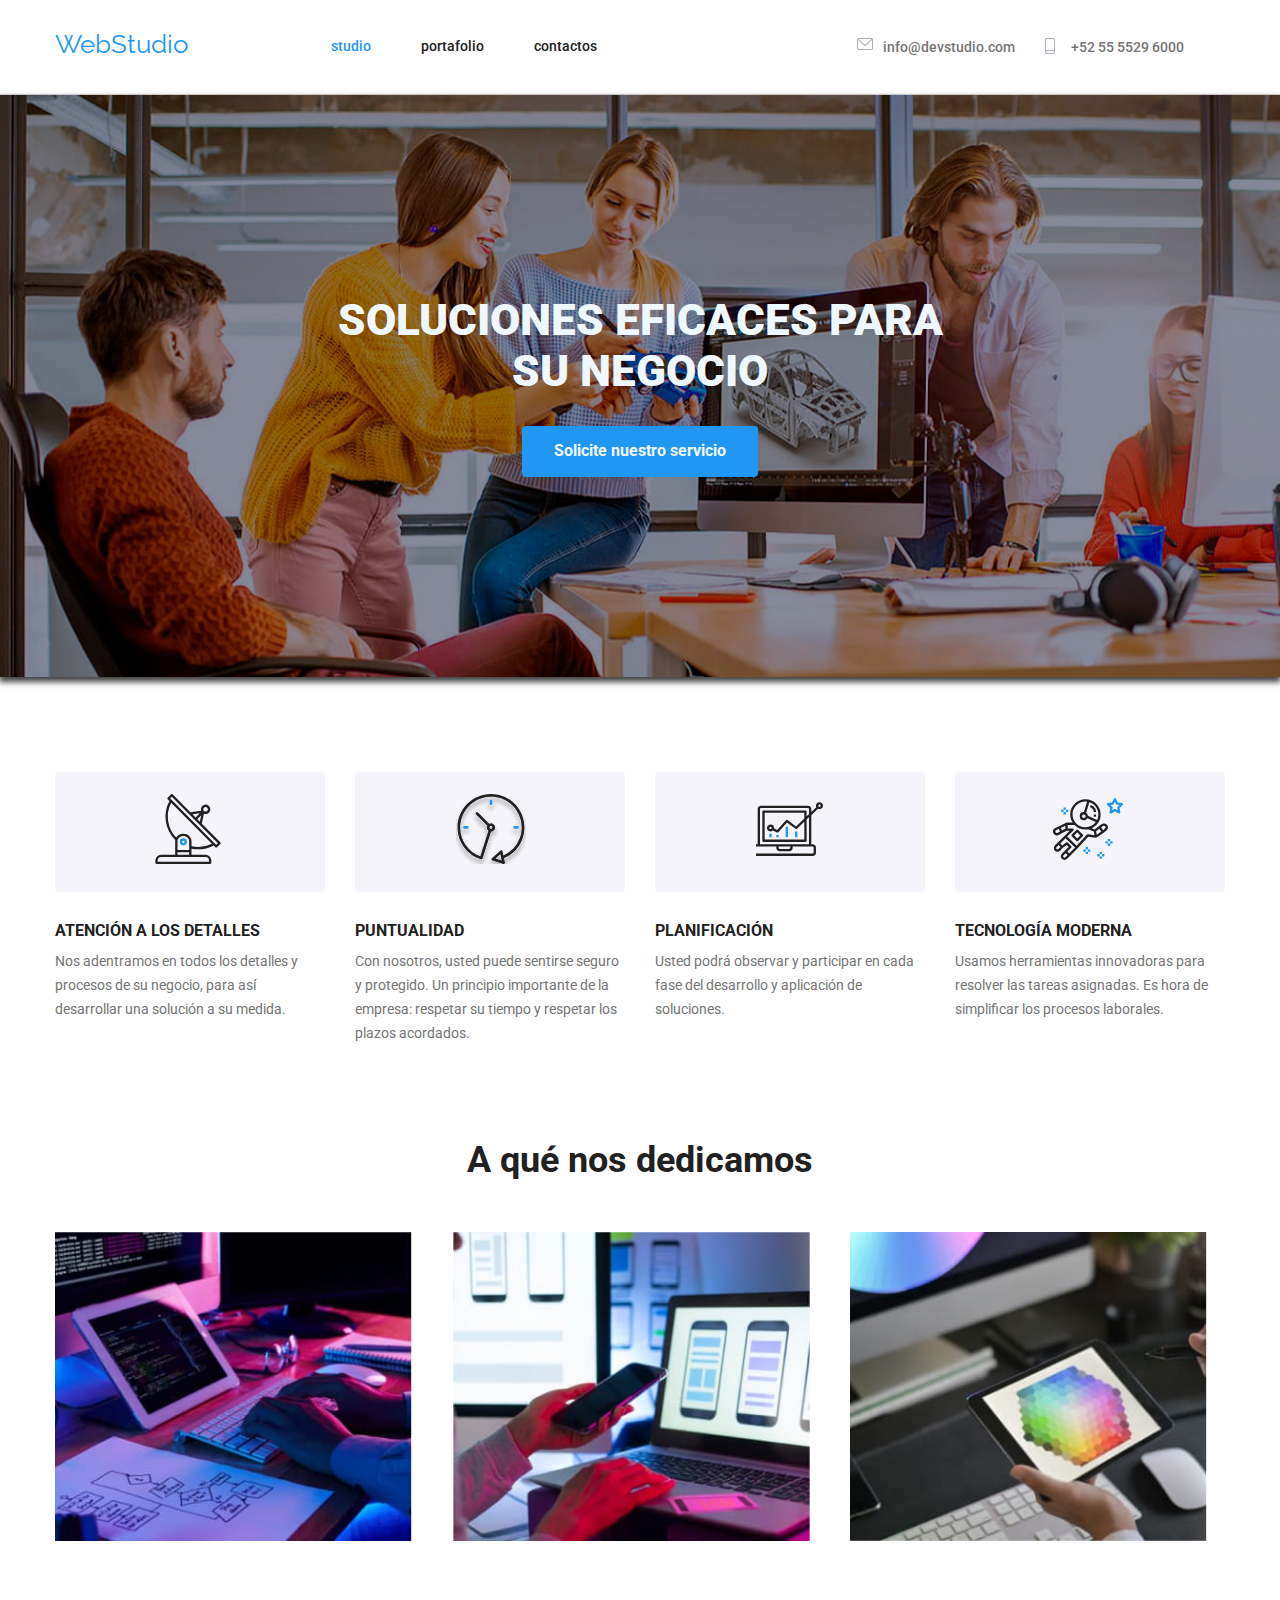
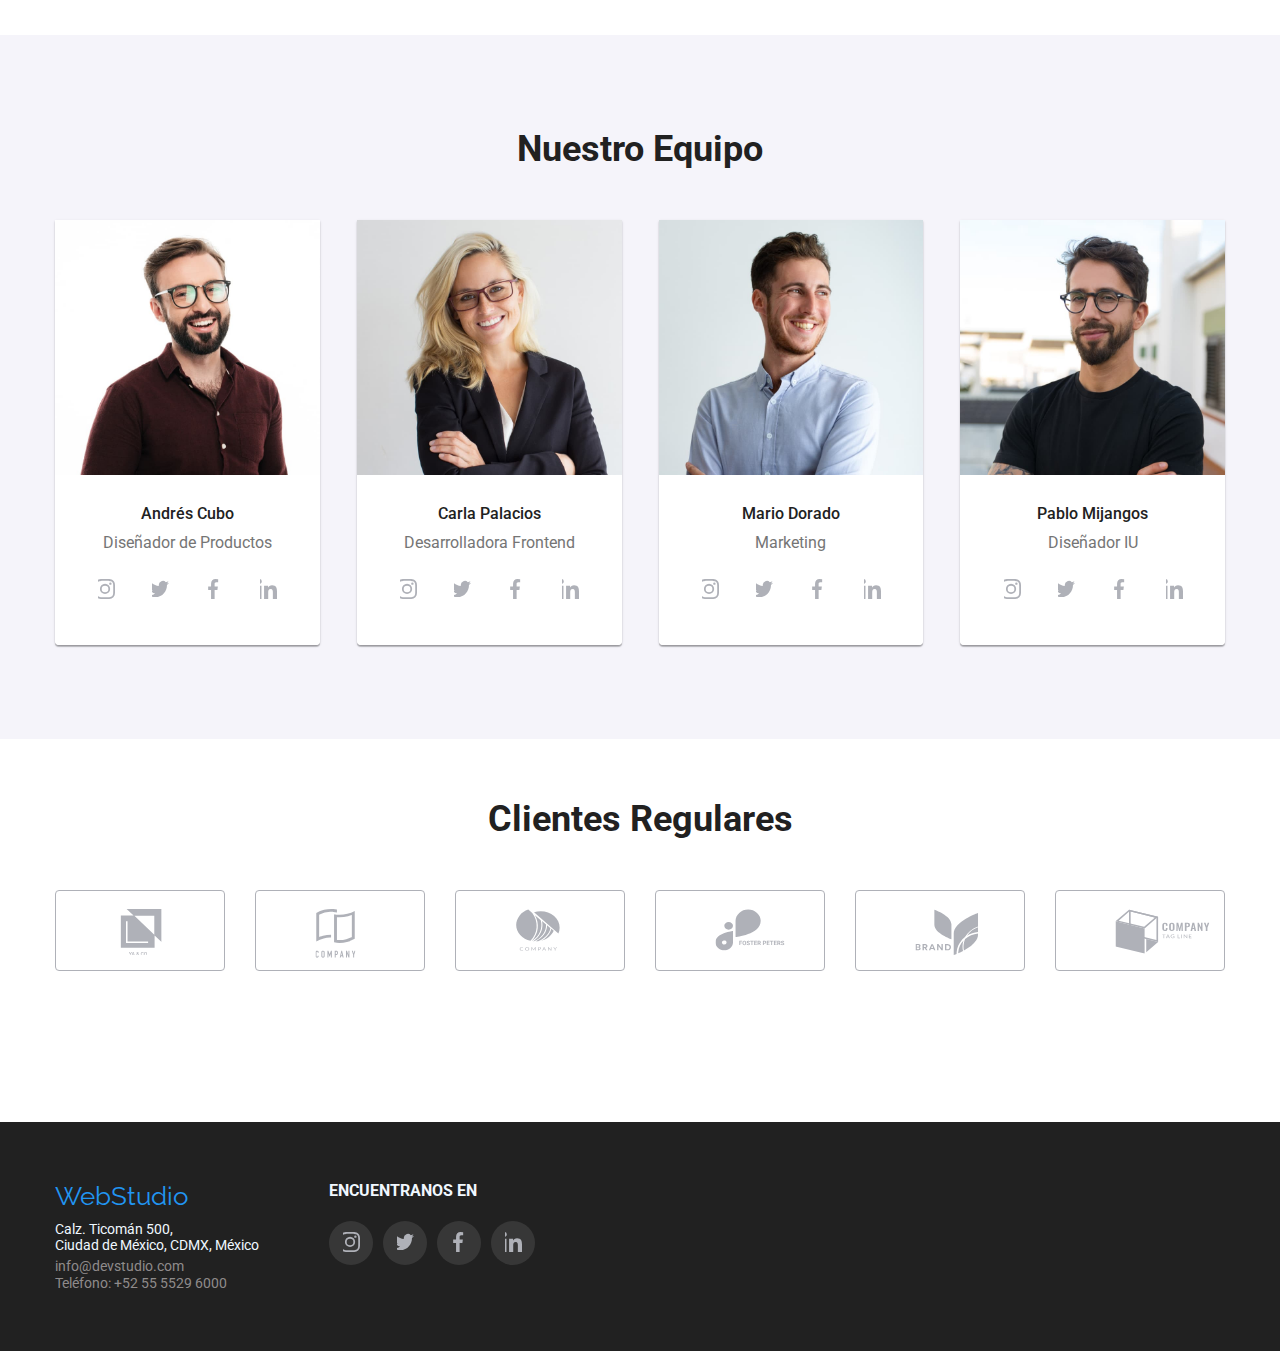
==== index.html @ 1bf9505f "Versión 1.0: Inicio del repositorio con copia del anmterior" ====
<!DOCTYPE html>
<html lang="en">
  <head>
    <meta charset="UTF-8" />
    <meta http-equiv="X-UA-Compatible" content="IE=edge" />
    <meta name="viewport" content="width=device-width, initial-scale=1.0" />

    <!-- Modern normalizer -->
    <link
      rel="stylesheet"
      href="https://cdnjs.cloudflare.com/ajax/libs/modern-normalize/1.0.0/modern-normalize.min.css"
    />

    <!-- Mis estilos -->
    <link rel="preconnect" href="https://fonts.googleapis.com" />
    <link rel="preconnect" href="https://fonts.gstatic.com" crossorigin />
    <link
      href="https://fonts.googleapis.com/css2?family=Raleway:wght@700&family=Roboto:wght@400;500;700;900&display=swap"
      rel="stylesheet"
    />
    <link rel="stylesheet" href="./css/styles.css" />
    <title>Studio</title>
  </head>
  <body>
    <header>
      <section class="section-1-header">
        <div class="linea container">
          <nav>
            <!-- "noreferer" y "noopener" sirven para evitar la filtración de información de usuario -->
            <a href="#" rel="noreferer noopener" class="link web-studio"
              >WebStudio</a
            >
            <ul class="list navegation-list">
              <li>
                <a
                  href="./index.html"
                  rel="noreferer noopener"
                  class="link navegation-links pag-active"
                  >studio</a
                >
              </li>
              <li>
                <a
                  href="./portafolio.html"
                  rel="noreferer noopener"
                  class="link navegation-links"
                  >portafolio</a
                >
              </li>
              <li>
                <a
                  href="#"
                  target="_blank"
                  rel="noreferer noopener"
                  class="link navegation-links"
                  >contactos</a
                >
              </li>
            </ul>
          </nav>
          <ul class="list navegation-info">
            <li>
              <a
                href="mailto:info@devstudio.com"
                target="_blank"
                class="link"
                rel="noreferer noopener"
              >
                <svg class="nav-icon">
                  <use href="./images/icons.svg#email"></use>
                </svg>
                info@devstudio.com</a
              >
            </li>
            <li>
              <a
                href="tel:525555296000"
                target="_blank"
                class="link"
                rel="noreferer noopener"
              >
                <svg class="nav-icon">
                  <use href="./images/icons.svg#tel"></use>
                </svg>
                +52 55 5529 6000</a
              >
            </li>
          </ul>
        </div>
      </section>
    </header>

    <!-- MAIN -->
    <main>
      <!-- SECCIÓN 1 -->
      <section class="sec-1">
        <div class="container">
          <h1 class="title-h1">
            SOLUCIONES EFICACES PARA <br />
            SU NEGOCIO
          </h1>
          <button type="button" class="boton1">
            Solicite nuestro servicio
          </button>
        </div>
      </section>

      <!-- SECCIÓN 2 -->
      <section class="sec-2">
        <div class="container">
          <ul class="list list-about-us">
            <li class="about-us-li">
              <div class="about-us-cont-icon">
                <svg class="about-us-icon">
                  <use href="./images/icons.svg#antena"></use>
                </svg>
              </div>
              <h3>Atención a los detalles</h3>
              <p class="parrafos">
                Nos adentramos en todos los detalles y procesos de su negocio,
                para así desarrollar una solución a su medida.
              </p>
            </li>
            <li class="about-us-li">
              <div class="about-us-cont-icon">
                <svg class="about-us-icon">
                  <use href="./images/icons.svg#reloj"></use>
                </svg>
              </div>
              <h3>Puntualidad</h3>
              <p class="parrafos">
                Con nosotros, usted puede sentirse seguro y protegido. Un
                principio importante de la empresa: respetar su tiempo y
                respetar los plazos acordados.
              </p>
            </li>
            <li class="about-us-li">
              <div class="about-us-cont-icon">
                <svg class="about-us-icon">
                  <use href="./images/icons.svg#diagrama"></use>
                </svg>
              </div>
              <h3>Planificación</h3>
              <p class="parrafos">
                Usted podrá observar y participar en cada fase del desarrollo y
                aplicación de soluciones.
              </p>
            </li>
            <li class="about-us-li">
              <div class="about-us-cont-icon">
                <svg class="about-us-icon">
                  <use href="./images/icons.svg#astronauta"></use>
                </svg>
              </div>
              <h3>Tecnología moderna</h3>
              <p class="parrafos">
                Usamos herramientas innovadoras para resolver las tareas
                asignadas. Es hora de simplificar los procesos laborales.
              </p>
            </li>
          </ul>
        </div>
      </section>

      <!-- SECCIÓN 3 -->
      <section class="sec-3">
        <div class="container">
          <h2 class="titles-h2">A qué nos dedicamos</h2>
          <ul class="list img-list">
            <li>
              <img
                src="./images/imagen1.jpg"
                width="357"
                alt="flujo de código"
              />
            </li>
            <li>
              <img src="./images/imagen2.jpg" width="357" alt="calulares" />
            </li>
            <li>
              <img src="./images/imagen3.jpg" width="357" alt="tableta" />
            </li>
          </ul>
        </div>
      </section>

      <!-- SECCIÓN 4 -->
      <section class="sec-4">
        <div class="container">
          <h2 class="sec-4-h2">Nuestro Equipo</h2>
          <ul class="list our-team-list">
            <li>
              <img src="./images/imagen4.jpg" width="270" alt="Foto Andrés" />
              <div class="cont-our-team">
                <h3 class="our-team-h3">Andrés Cubo</h3>
                <p class="our-team-p">Diseñador de Productos</p>
                <ul class="list cont-network-icons">
                  <li class="list">
                    <a class="list our-team-cont-icon" href="#">
                      <svg class="our-team-icon">
                        <use
                          x="25%"
                          y="25%"
                          href="./images/icons.svg#instagram"
                        ></use>
                      </svg>
                    </a>
                  </li>
                  <li class="list">
                    <a class="list our-team-cont-icon" href="#">
                      <svg class="our-team-icon">
                        <use
                          x="25%"
                          y="25%"
                          href="./images/icons.svg#twitter"
                        ></use>
                      </svg>
                    </a>
                  </li>
                  <li class="list">
                    <a class="list our-team-cont-icon" href="#">
                      <svg class="our-team-icon">
                        <use
                          x="25%"
                          y="25%"
                          href="./images/icons.svg#facebook"
                        ></use>
                      </svg>
                    </a>
                  </li>
                  <li class="list">
                    <a class="list our-team-cont-icon" href="#">
                      <svg class="our-team-icon">
                        <use
                          x="25%"
                          y="25%"
                          href="./images/icons.svg#linkedin"
                        ></use>
                      </svg>
                    </a>
                  </li>
                </ul>
              </div>
            </li>
            <li>
              <img src="./images/imagen5.jpg" width="270" alt="Foto Carla" />
              <div class="cont-our-team">
                <h3 class="our-team-h3">Carla Palacios</h3>
                <p class="our-team-p">Desarrolladora Frontend</p>
                <ul class="list cont-network-icons">
                  <li>
                    <a class="link our-team-cont-icon" href="#">
                      <svg class="our-team-icon">
                        <use
                          x="25%"
                          y="25%"
                          href="./images/icons.svg#instagram"
                        ></use>
                      </svg>
                    </a>
                  </li>
                  <li>
                    <a class="link our-team-cont-icon" href="#">
                      <svg class="our-team-icon">
                        <use
                          x="25%"
                          y="25%"
                          href="./images/icons.svg#twitter"
                        ></use>
                      </svg>
                    </a>
                  </li>
                  <li>
                    <a class="link our-team-cont-icon" href="#">
                      <svg class="our-team-icon">
                        <use
                          x="25%"
                          y="25%"
                          href="./images/icons.svg#facebook"
                        ></use>
                      </svg>
                    </a>
                  </li>
                  <li>
                    <a class="link our-team-cont-icon" href="#">
                      <svg class="our-team-icon">
                        <use
                          x="25%"
                          y="25%"
                          href="./images/icons.svg#linkedin"
                        ></use>
                      </svg>
                    </a>
                  </li>
                </ul>
              </div>
            </li>
            <li>
              <img src="./images/imagen6.jpg" width="270" alt="Foto Mario" />
              <div class="cont-our-team">
                <h3 class="our-team-h3">Mario Dorado</h3>
                <p class="our-team-p">Marketing</p>
                <ul class="list cont-network-icons">
                  <li>
                    <a class="link our-team-cont-icon" href="#">
                      <svg class="our-team-icon">
                        <use
                          x="25%"
                          y="25%"
                          href="./images/icons.svg#instagram"
                        ></use>
                      </svg>
                    </a>
                  </li>
                  <li>
                    <a class="link our-team-cont-icon" href="#">
                      <svg class="our-team-icon">
                        <use
                          x="25%"
                          y="25%"
                          href="./images/icons.svg#twitter"
                        ></use>
                      </svg>
                    </a>
                  </li>
                  <li>
                    <a class="link our-team-cont-icon" href="#">
                      <svg class="our-team-icon">
                        <use
                          x="25%"
                          y="25%"
                          href="./images/icons.svg#facebook"
                        ></use>
                      </svg>
                    </a>
                  </li>
                  <li>
                    <a class="link our-team-cont-icon" href="#">
                      <svg class="our-team-icon">
                        <use
                          x="25%"
                          y="25%"
                          href="./images/icons.svg#linkedin"
                        ></use>
                      </svg>
                    </a>
                  </li>
                </ul>
              </div>
            </li>
            <li>
              <img src="./images/imagen7.jpg" width="270" alt="Foto Pablo" />
              <div class="cont-our-team">
                <h3 class="our-team-h3">Pablo Mijangos</h3>
                <p class="our-team-p">Diseñador IU</p>
                <ul class="list cont-network-icons">
                  <li>
                    <a class="link our-team-cont-icon" href="#">
                      <svg class="our-team-icon">
                        <use
                          x="25%"
                          y="25%"
                          href="./images/icons.svg#instagram"
                        ></use>
                      </svg>
                    </a>
                  </li>
                  <li>
                    <a class="link our-team-cont-icon" href="#">
                      <svg class="our-team-icon">
                        <use
                          x="25%"
                          y="25%"
                          href="./images/icons.svg#twitter"
                        ></use>
                      </svg>
                    </a>
                  </li>
                  <li>
                    <a class="link our-team-cont-icon" href="#">
                      <svg class="our-team-icon">
                        <use
                          x="25%"
                          y="25%"
                          href="./images/icons.svg#facebook"
                        ></use>
                      </svg>
                    </a>
                  </li>
                  <li>
                    <a class="link our-team-cont-icon" href="#">
                      <svg class="our-team-icon">
                        <use
                          x="25%"
                          y="25%"
                          href="./images/icons.svg#linkedin"
                        ></use>
                      </svg>
                    </a>
                  </li>
                </ul>
              </div>
            </li>
          </ul>
        </div>
      </section>

      <!-- SECCIÓN 5 -->
      <section class="sec-5">
        <div class="container">
          <h2 class="titles-h2">Clientes Regulares</h2>
          <ul class="list clientes">
            <li>
              <div class="clientes-box">
                <svg class="clientes-icon">
                  <use x="38%" y="22%" href="images/icons.svg#cliente1"></use>
                </svg>
              </div>
            </li>
            <li>
              <div class="clientes-box">
                <svg class="clientes-icon">
                  <use x="35%" y="22%" href="images/icons.svg#cliente2"></use>
                </svg>
              </div>
            </li>
            <li>
              <div class="clientes-box">
                <svg class="clientes-icon">
                  <use x="35%" y="22%" href="images/icons.svg#cliente3"></use>
                </svg>
              </div>
            </li>
            <li>
              <div class="clientes-box">
                <svg class="clientes-icon">
                  <use x="35%" y="22%" href="images/icons.svg#cliente4"></use>
                </svg>
              </div>
            </li>
            <li>
              <div class="clientes-box">
                <svg class="clientes-icon">
                  <use x="35%" y="22%" href="images/icons.svg#cliente5"></use>
                </svg>
              </div>
            </li>
            <li>
              <div class="clientes-box">
                <svg class="clientes-icon">
                  <use x="35%" y="22%" href="images/icons.svg#cliente6"></use>
                </svg>
              </div>
            </li>
          </ul>
        </div>
      </section>
    </main>
    <!-- FIN DEL MAIN -->

    <!-- FOOTER -->
    <footer>
      <section class="sec-footer">
        <div class="container">
          <div class="footer-blocks">
            <div class="footer-block-1">
              <a
                href="#"
                target="_blank"
                rel="noreferer noopener"
                class="link web-studio-footer"
                >WebStudio</a
              >
              <address>
                Calz. Ticomán 500,<br />
                Ciudad de México, CDMX, México
              </address>
              <ul class="list info-footer">
                <li>
                  <a
                    href="mailto:info@devstudio.com"
                    target="_blank"
                    class="link"
                    rel="noreferer noopener"
                    >info@devstudio.com</a
                  >
                </li>
                <li>
                  <a
                    href="tel:525555296000"
                    target="_blank"
                    class="link"
                    rel="noreferer noopener"
                    >Teléfono: +52 55 5529 6000</a
                  >
                </li>
              </ul>
            </div>
            <div class="footer-block-2">
              <h3>Encuentranos en</h3>
              <ul class="list footer-network-box">
                <li>
                  <a class="link footer-box-icon" href="#">
                    <svg class="footer-icon">
                      <use
                        href="./images/icons.svg#instagram"
                        x="25%"
                        y="25%"
                      ></use>
                    </svg>
                  </a>
                </li>
                <li>
                  <a class="link footer-box-icon" href="#">
                    <svg class="footer-icon">
                      <use
                        x="25%"
                        y="25%"
                        href="./images/icons.svg#twitter"
                      ></use>
                    </svg>
                  </a>
                </li>
                <li>
                  <a class="link footer-box-icon" href="#">
                    <svg class="footer-icon">
                      <use
                        x="25%"
                        y="25%"
                        href="./images/icons.svg#facebook"
                      ></use>
                    </svg>
                  </a>
                </li>
                <li>
                  <a class="link footer-box-icon" href="#">
                    <svg class="footer-icon">
                      <use
                        x="25%"
                        y="25%"
                        href="./images/icons.svg#linkedin"
                      ></use>
                    </svg>
                  </a>
                </li>
              </ul>
            </div>
          </div>
        </div>
      </section>
    </footer>
  </body>
</html>
---- css/styles.css ----
/* COMMON CODE FOR PAGES */

:root{
    --text-gray: #757575;
    --blue-color: #2196F3;
    --black-color: #212121;
}

html {
    box-sizing: border-box;
}

*,
*::after,
*::before {
    box-sizing: inherit;
}

/* Estilos para poner a cero la sangría superior de los elementos */
h1,
h2,
h3,
h4,
h5,
h6,
p {
    margin-top: 0;
    margin-bottom: 0;
}

/* Propiedades para la correcta visualización de las imágenes */
img {
    display: block;
    max-width: 100%;
    height: auto;
}

/* Propiedad para anular la cursiva en address */
address {
    font-style: inherit;
    margin-top: 9px;
    /*
        También se puede poner así:
        font-style: normal;
    */ 
}

body{
    color: var(--black-color);
    font-family: 'Roboto', sans-serif;
    font-size: 14px;
    font-weight: 400;
    margin: 0;
    padding: 0;
}




/* BLOQUE CONTENEDOR */
.container{
    width: 1200px;
    padding-left: 15px;
    padding-right: 15px;
    margin-left: auto;
    margin-right: auto;
    /*border: 1.5px dotted rgb(248, 39, 39);*/
}



/* Clase para restablecer las propiedades básicas de las listas (ul) */
.list {
    list-style: none;
    text-decoration: none;
    list-style-type: none;
    padding-left: 0;
    margin: 0;
}

/* Clase para restablecer las propiedades básicas de los enlaces */
.link {
    text-decoration: none;
    color: inherit;
}



/* HEADER */

.section-1-header{
    display:flex;
    border-bottom: 1px solid #a5a1a15b;
}




/* NAVEGATION BAR */

nav{
    display: flex;
}

.linea{
    display: flex;
}

/* Webstudio */
.web-studio{
    display: block;
    padding: 30px 0px;
    color: var(--blue-color);
    font-family: 'Raleway', sans-serif;
    font-size: 26px;
}

.navegation-list{
    display: flex;
    margin-left: 93px;
}

.navegation-links {
    display: block;
    font-size: 14px;
    font-weight: 500;
    color: var(--black-color);
    padding: 38px 0px;
    margin-left: 50px;
}

.navegation-links:hover,
.navegation-links:focus {
    color: var(--blue-color);
}

.pag-active {
    font-size: 14px;
    font-weight: 500;
    color: var(--blue-color);
}

.navegation-info{
    display: flex;
    margin-left: 260px;
}

.nav-icon {
    width: 16px;
    height: 18px;
    margin-right: 10px;
}

.navegation-info>li {
    display: block;
    font-size: 14px;
    font-weight: 500;
    color: var(--text-gray);
    padding: 38px 0px;
}

.navegation-info>li:not(:first-child){
    margin-left: 30px;
}

.navegation-info>li>a{
    display: flex;
    align-items: center;
    fill: #AFB1B8;
}

.navegation-info>li>a:hover,
.navegation-info>li>a:focus {
    color: var(--blue-color);
    fill: var(--blue-color);
}





/* FOOTER */

.sec-footer {
    padding-top: 60px;
    padding-bottom: 60px;
    background-color: var(--black-color);
    color: aliceblue;
}

.footer-blocks{
    display: flex;
}

.footer-block-2{
    margin-left: 70px;
}

.footer-block-2>h3{
    font-weight: 700;
    line-height: 1.14;
    /* line-heigth (de figma): 16px / font-size: 14px = line-height: 1.14 */
    text-transform: uppercase;
}

.web-studio-footer {
    display: inline-block;
    color: var(--blue-color);
    font-family: 'Raleway', sans-serif;
    font-size: 26px;
}

.info-footer{
    margin-top: 5px;
}

.info-footer>li>a {
    font-size: 14px;
    font-weight: 400;
    color: #8f8b8b;
}

.info-footer>li>a:first-child{
    margin-bottom: 5px;
}

.info-footer>li>a:hover,
.info-footer>li>a:focus {
    color: var(--blue-color);
}

.footer-network-box{
    display: flex;
    flex-wrap: wrap;
    justify-content: center;
    gap: 10px;
    margin-top: 20px;
}

/* .footer-box-icon{
    border-radius: 50%;
    background: rgba(255, 255, 255, 0.1);
    display: flex;
    justify-content: center;
    align-items: center;
} */

.footer-icon{
    width: 44px;
    height: 44px;
    fill: #AFB1B8;
    background: rgba(255, 255, 255, 0.1);
    border-radius: 50%;
}

.footer-icon:hover{
    background-color: var(--blue-color);
    fill: #F5F4FA;
}








/* PAGE 1: index.html */

.sec-1{
    padding-top: 200px;
    padding-bottom: 200px;
    text-align: center;
    background-color: var(--black-color);
    color: aliceblue;
    box-shadow: 0px 4px 6px 1px rgba(0, 0, 0, 0.75);
    background-image: url(../images/FondoImg.png);
}

.title-h1 {
    font-size: 44px;
    font-weight: 900;
}

.boton1{
    font-family: inherit;
    font-size: 16px;
    font-weight: 700;
    line-height: 1.9; /* 30px / 16px = 1.9 */
    background-color:var(--blue-color);
    color: aliceblue;
    border: none;
    border-radius: 4px;
    padding: 10px 32px;
    margin-top: 30px;
    cursor: pointer;
}

.boton1:hover, .boton1:focus{
    background-color: #046dc4;
}

.sec-2{
    display: flex;
    padding-top: 95px;
}

.list-about-us{
    display: flex;
    flex-wrap: wrap;
    gap: 30px;
}

.about-us-li{
    /* calc((100% - numero_de_espacios * ancho de cada espacio)/numero_de_elementos) */
    /* flex-basis: calc((100% - (3*30px)) / 4); */
    /* flex-basis: calc((100% - 90) / 4); */
    flex-basis: calc((100% - (3*30px)) / 4);
}

.about-us-cont-icon{
    display: flex;
    align-items: center;
    justify-content: center;
    height: 120px;
    border-radius: 4px;
    background-color: #F5F4FA;
    fill: #2a2a2a;
    margin-bottom: 30px;
}

.about-us-icon {
    width: 75px;
    height: 75px;
}

.list-about-us>li>h3 {
    font-weight: 700;
    text-transform: uppercase;
}

.parrafos {
    line-height: 1.71;
    color: var(--text-gray);
    margin-top: 10px;
}

.sec-3{
    text-align: center;
    padding-top: 94px;
    padding-bottom: 94px;
}

.titles-h2 {
    font-size: 36px;
    font-weight: 700;
    margin-bottom: 50px;
}

.img-list{
    display:flex;
    flex-wrap: wrap;
    gap: 23px;
}

.img-list>li{
    flex-basis: calc((100% - 46px)/3);
}

.img-list>li:first-child{
    margin-left: 0px;
}

.sec-4{
    padding-top: 94px;
    padding-bottom: 94px;
    background: #F5F4FA;
}

.sec-4-h2{
    text-align: center;
    font-size: 36px;
    font-weight: 700;
    margin-bottom: 50px;
}

.our-team-list{
    display: flex;
    flex-wrap: wrap;
    gap: 37px;
}

.our-team-list>li{
    flex-basis: calc((100% - 111px) / 4);
    box-shadow: 0px 1px 3px rgba(0, 0, 0, 0.12), 0px 1px 1px rgba(0, 0, 0, 0.14), 0px 2px 1px rgba(0, 0, 0, 0.2);
    border-radius: 0px 0px 4px 4px;
}

.cont-our-team{
    text-align: center;
    padding: 30px 0px;
    background: #FFFFFF;
    border-radius: 0px 0px 4px 4px;
}

.our-team-h3{
    font-size: 16px;
    font-weight: 500;
    margin-bottom: 10px;
}

.our-team-p {
    font-size: 16px;
    font-weight: 400;
    color: var(--text-gray);
}

.cont-network-icons{
    display: flex;
    flex-wrap: wrap;
    justify-content: center;
    gap: 10px;
    margin-top: 16px;
}

.our-team-cont-icon{
    width: 44px;
    height: 44px;
    border-radius: 50%;
}

.our-team-icon {
    width: 44px;
    height: 44px;
    border-radius: 50%;
    fill: #AFB1B8;
}

.our-team-icon:hover{
    Fill: #F5F4FA;
    background-color: var(--blue-color);
}

.sec-5{
    text-align: center;
    padding-top: 60px;
    padding-bottom: 151px;
}

.clientes{
    display: flex;
    flex-wrap: wrap;
    justify-content: center;
    gap: 30px;
}

.clientes-box{
    width: 170px;
    height: 81px;
    border: 1px solid #AFB1B8;
    border-radius: 4px;
    cursor: pointer;
}

.clientes-box:hover:hover{
    border: 1px solid var(--blue-color);
}

.clientes-icon{
    width: 170px;
    height: 81px;
    fill: #AFB1B8;
}

.clientes-icon:hover{
    fill: var(--blue-color);
}







/* PAGE 2: portafolio.html */

.buttons-list{
    display: flex;
    justify-content: center;
    padding-top: 112px;
}

.buttons-list>li {
    margin-left: 8px;
}

.filter-buttons {
    padding: 6px 18px;
    font-size: 16px;
    font-weight: 500;
    line-height: 1.6; /* 26px / 16px = 1.9 */
    font-family: inherit;
    cursor: pointer;
    border-radius: 4px;
    border: none;
}

.filter-buttons:hover,
.filter-buttons:focus {
    color: aliceblue;
    background-color: var(--blue-color);
}

.services-list{
    display: flex;
    flex-wrap: wrap;
    justify-content: center;
    gap: 30px;
    margin-top: 50px;
    padding-bottom: 82px;
}

.img-services {
    max-width: 370px;
    box-sizing: border-box;
    flex-basis: calc((100% - 60px) / 3);
    border: 1px solid #EEEEEE;
}

.img-services:hover{
    box-shadow: 0px 1px 1px rgba(0, 0, 0, 0.12), 0px 4px 4px rgba(0, 0, 0, 0.06), 1px 4px 6px rgba(0, 0, 0, 0.16);
}

.cont-img-services{
    padding: 20px 24px;
}

.img-services-h3 {
    font-size: 18px;
    font-weight: 700;
    margin-bottom: 5px;
}

.img-services-p {
    font-size: 16px;
    color: var(--text-gray);
}
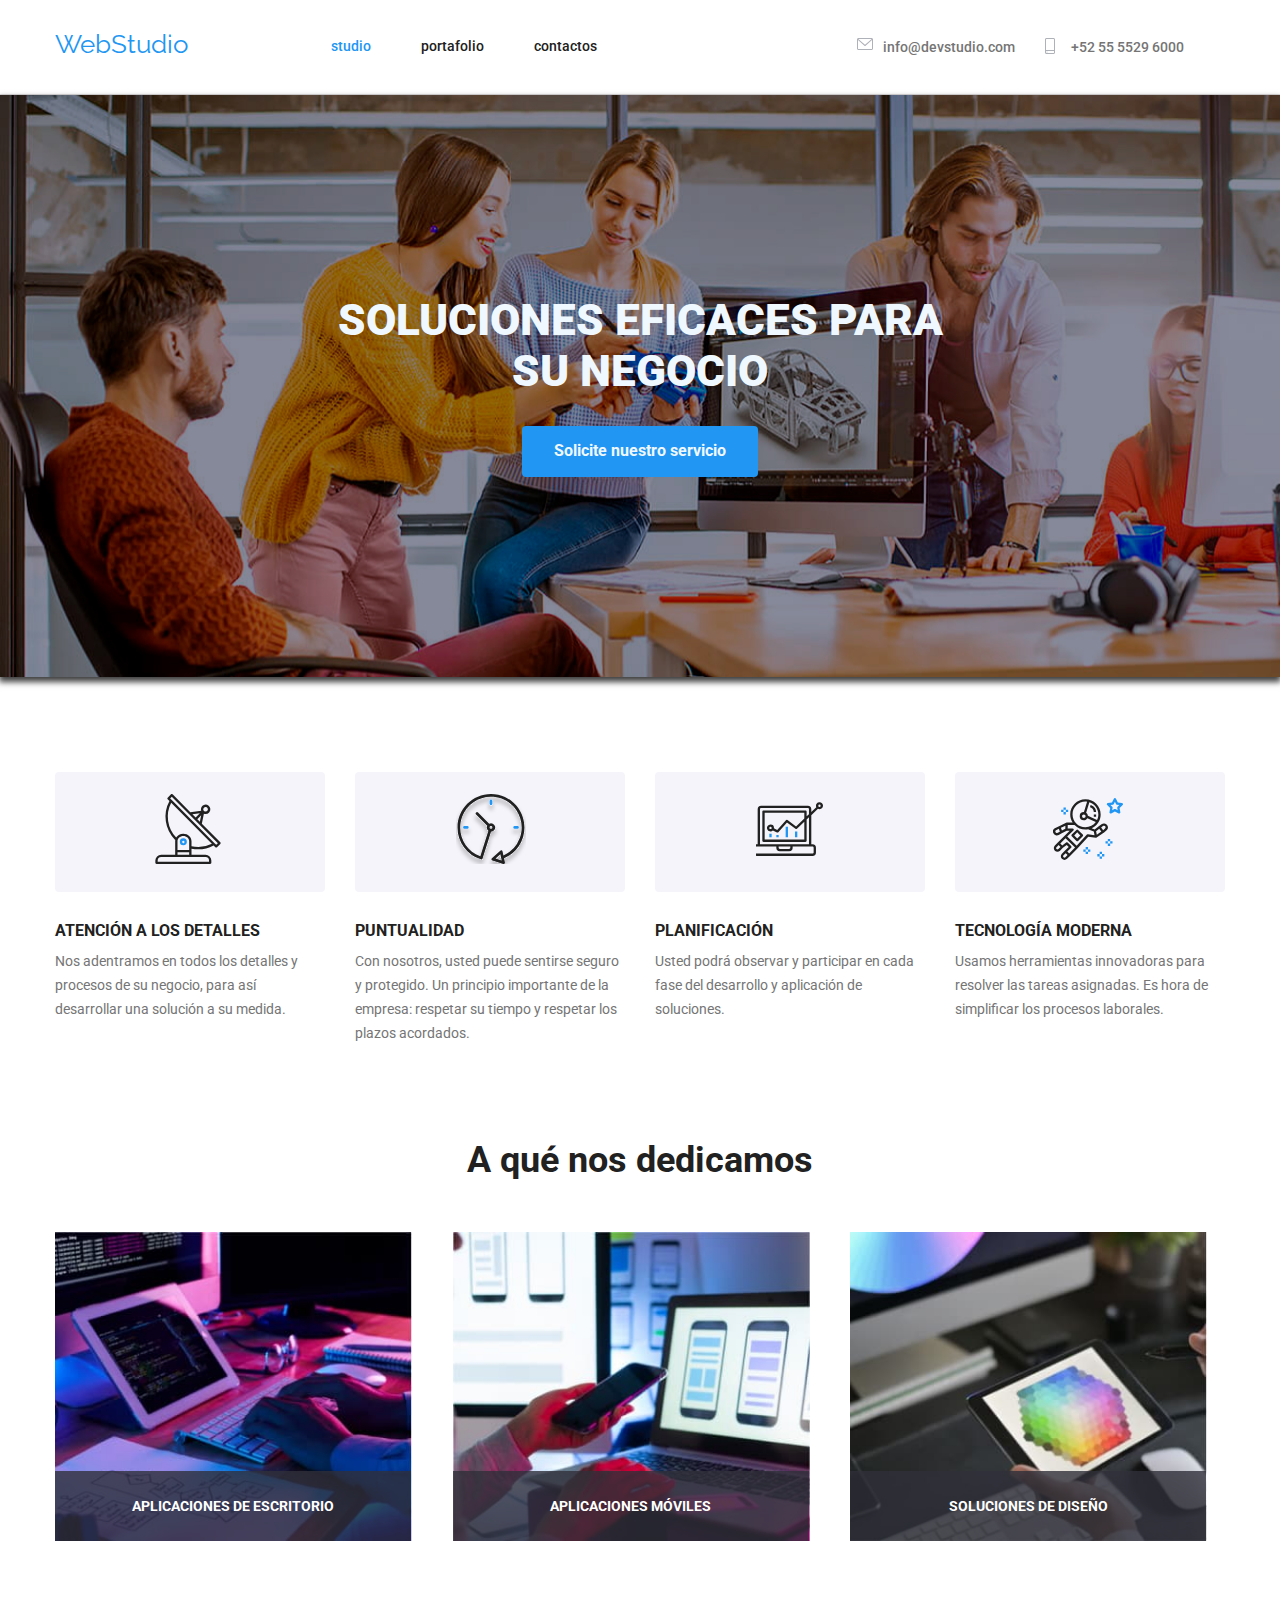
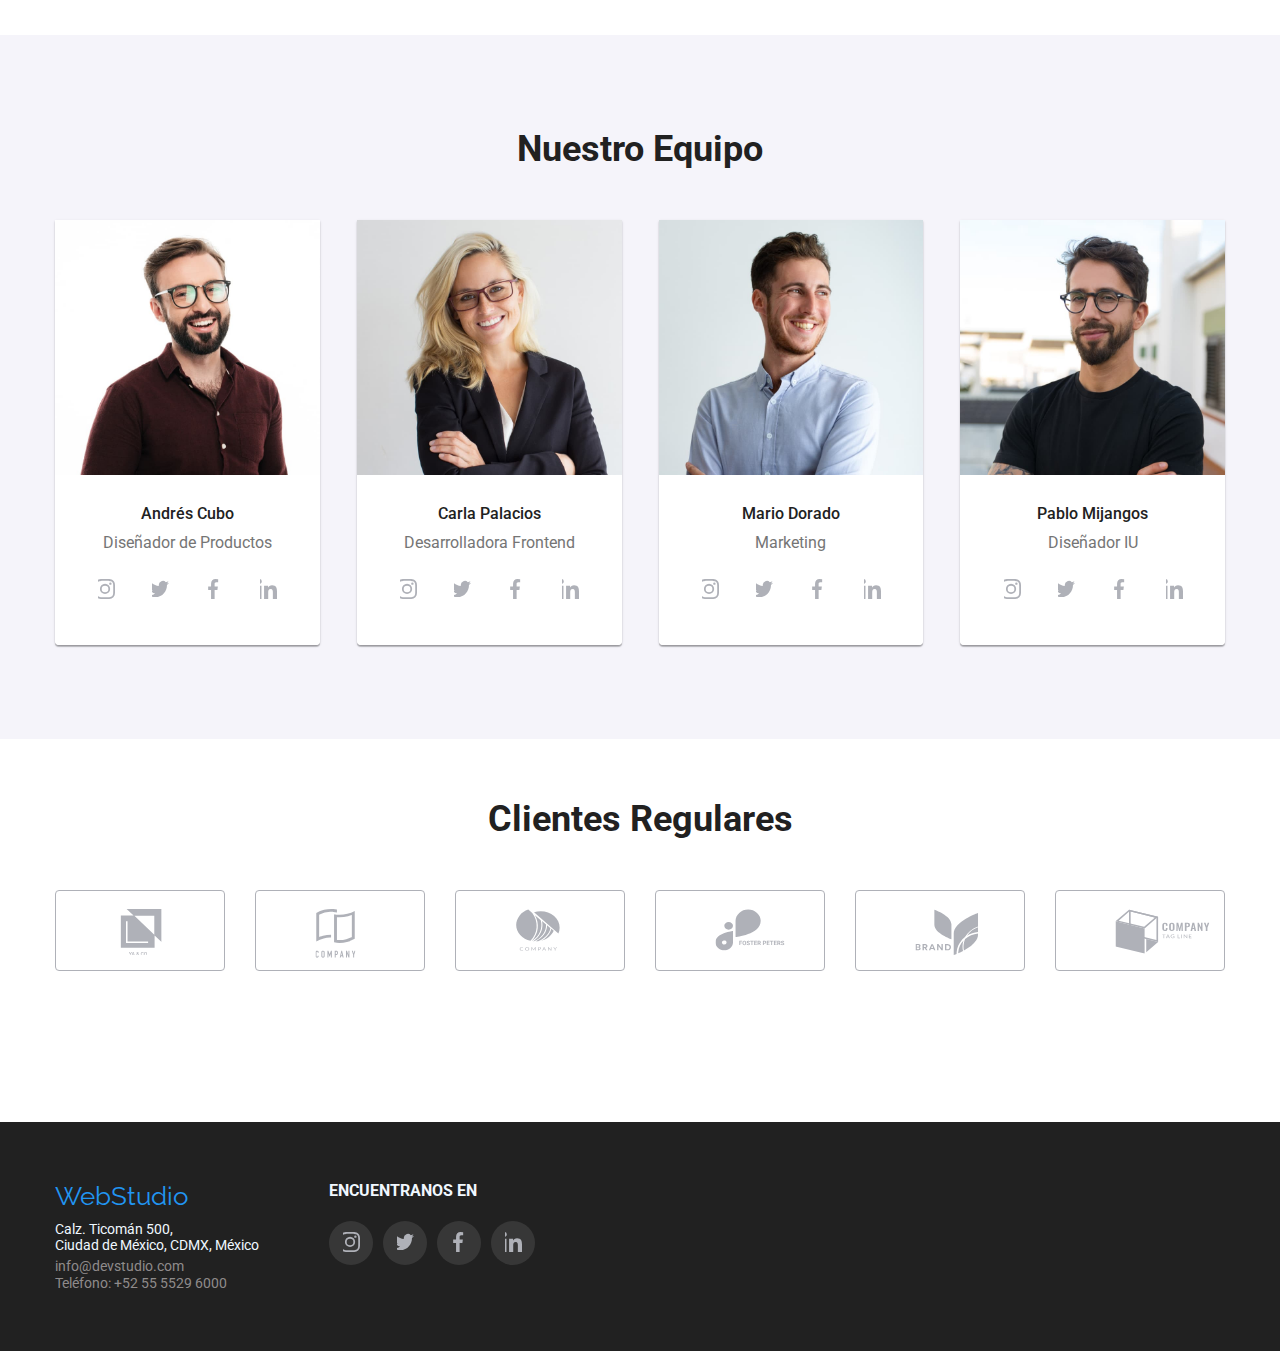
==== commit 7975075b: "Versión 1.3: Creación de la ventana modal y sombreado de las imágnes de la sección 'A qué nos dedica" ====
--- a/index.html
+++ b/index.html
@@ -99,9 +99,22 @@
             SOLUCIONES EFICACES PARA <br />
             SU NEGOCIO
           </h1>
-          <button type="button" class="boton1">
+          <button type="button" class="boton1" data-modal-open>
             Solicite nuestro servicio
           </button>
+          <div class="backdrop is-hidden" data-modal>
+            <div class="modal">
+              <p>
+                Lorem ipsum dolor sit amet, consectetur adipisicing elit.
+                Inventore aliquid omnis blanditiis laudantium deleniti cumque
+                eos in mollitia doloremque a voluptatum distinctio itaque
+                dolores corporis fugit, vel voluptas aperiam beatae.
+              </p>
+              <button type="button" class="close-btn" data-modal-close>
+                X
+              </button>
+            </div>
+          </div>
         </div>
       </section>
 
@@ -173,12 +186,21 @@
                 width="357"
                 alt="flujo de código"
               />
+              <div class="small-description">
+                <p>Aplicaciones de escritorio</p>
+              </div>
             </li>
             <li>
               <img src="./images/imagen2.jpg" width="357" alt="calulares" />
+              <div class="small-description">
+                <p>Aplicaciones móviles</p>
+              </div>
             </li>
             <li>
               <img src="./images/imagen3.jpg" width="357" alt="tableta" />
+              <div class="small-description">
+                <p>Soluciones de diseño</p>
+              </div>
             </li>
           </ul>
         </div>
@@ -196,7 +218,11 @@
                 <p class="our-team-p">Diseñador de Productos</p>
                 <ul class="list cont-network-icons">
                   <li class="list">
-                    <a class="list our-team-cont-icon" href="#">
+                    <a
+                      aria-label="instagram"
+                      class="list our-team-cont-icon"
+                      href="#"
+                    >
                       <svg class="our-team-icon">
                         <use
                           x="25%"
@@ -207,7 +233,11 @@
                     </a>
                   </li>
                   <li class="list">
-                    <a class="list our-team-cont-icon" href="#">
+                    <a
+                      aria-label="twitter"
+                      class="list our-team-cont-icon"
+                      href="#"
+                    >
                       <svg class="our-team-icon">
                         <use
                           x="25%"
@@ -218,7 +248,11 @@
                     </a>
                   </li>
                   <li class="list">
-                    <a class="list our-team-cont-icon" href="#">
+                    <a
+                      aria-label="facebook"
+                      class="list our-team-cont-icon"
+                      href="#"
+                    >
                       <svg class="our-team-icon">
                         <use
                           x="25%"
@@ -229,7 +263,11 @@
                     </a>
                   </li>
                   <li class="list">
-                    <a class="list our-team-cont-icon" href="#">
+                    <a
+                      aria-label="linkedin"
+                      class="list our-team-cont-icon"
+                      href="#"
+                    >
                       <svg class="our-team-icon">
                         <use
                           x="25%"
@@ -249,7 +287,11 @@
                 <p class="our-team-p">Desarrolladora Frontend</p>
                 <ul class="list cont-network-icons">
                   <li>
-                    <a class="link our-team-cont-icon" href="#">
+                    <a
+                      aria-label="instagram"
+                      class="link our-team-cont-icon"
+                      href="#"
+                    >
                       <svg class="our-team-icon">
                         <use
                           x="25%"
@@ -260,7 +302,11 @@
                     </a>
                   </li>
                   <li>
-                    <a class="link our-team-cont-icon" href="#">
+                    <a
+                      aria-label="twitter"
+                      class="link our-team-cont-icon"
+                      href="#"
+                    >
                       <svg class="our-team-icon">
                         <use
                           x="25%"
@@ -271,7 +317,11 @@
                     </a>
                   </li>
                   <li>
-                    <a class="link our-team-cont-icon" href="#">
+                    <a
+                      aria-label="facebook"
+                      class="link our-team-cont-icon"
+                      href="#"
+                    >
                       <svg class="our-team-icon">
                         <use
                           x="25%"
@@ -282,7 +332,11 @@
                     </a>
                   </li>
                   <li>
-                    <a class="link our-team-cont-icon" href="#">
+                    <a
+                      aria-label="linkedin"
+                      class="link our-team-cont-icon"
+                      href="#"
+                    >
                       <svg class="our-team-icon">
                         <use
                           x="25%"
@@ -302,7 +356,11 @@
                 <p class="our-team-p">Marketing</p>
                 <ul class="list cont-network-icons">
                   <li>
-                    <a class="link our-team-cont-icon" href="#">
+                    <a
+                      aria-label="instagram"
+                      class="link our-team-cont-icon"
+                      href="#"
+                    >
                       <svg class="our-team-icon">
                         <use
                           x="25%"
@@ -313,7 +371,11 @@
                     </a>
                   </li>
                   <li>
-                    <a class="link our-team-cont-icon" href="#">
+                    <a
+                      aria-label="twitter"
+                      class="link our-team-cont-icon"
+                      href="#"
+                    >
                       <svg class="our-team-icon">
                         <use
                           x="25%"
@@ -324,7 +386,11 @@
                     </a>
                   </li>
                   <li>
-                    <a class="link our-team-cont-icon" href="#">
+                    <a
+                      aria-label="facebook"
+                      class="link our-team-cont-icon"
+                      href="#"
+                    >
                       <svg class="our-team-icon">
                         <use
                           x="25%"
@@ -335,7 +401,11 @@
                     </a>
                   </li>
                   <li>
-                    <a class="link our-team-cont-icon" href="#">
+                    <a
+                      aria-label="linkedin"
+                      class="link our-team-cont-icon"
+                      href="#"
+                    >
                       <svg class="our-team-icon">
                         <use
                           x="25%"
@@ -355,7 +425,11 @@
                 <p class="our-team-p">Diseñador IU</p>
                 <ul class="list cont-network-icons">
                   <li>
-                    <a class="link our-team-cont-icon" href="#">
+                    <a
+                      aria-label="instagram"
+                      class="link our-team-cont-icon"
+                      href="#"
+                    >
                       <svg class="our-team-icon">
                         <use
                           x="25%"
@@ -366,7 +440,11 @@
                     </a>
                   </li>
                   <li>
-                    <a class="link our-team-cont-icon" href="#">
+                    <a
+                      aria-label="twitter"
+                      class="link our-team-cont-icon"
+                      href="#"
+                    >
                       <svg class="our-team-icon">
                         <use
                           x="25%"
@@ -377,7 +455,11 @@
                     </a>
                   </li>
                   <li>
-                    <a class="link our-team-cont-icon" href="#">
+                    <a
+                      aria-label="facebook"
+                      class="link our-team-cont-icon"
+                      href="#"
+                    >
                       <svg class="our-team-icon">
                         <use
                           x="25%"
@@ -388,7 +470,11 @@
                     </a>
                   </li>
                   <li>
-                    <a class="link our-team-cont-icon" href="#">
+                    <a
+                      aria-label="linkedin"
+                      class="link our-team-cont-icon"
+                      href="#"
+                    >
                       <svg class="our-team-icon">
                         <use
                           x="25%"
@@ -500,7 +586,7 @@
               <h3>Encuentranos en</h3>
               <ul class="list footer-network-box">
                 <li>
-                  <a class="link footer-box-icon" href="#">
+                  <a aria-label="icon1" class="link footer-box-icon" href="#">
                     <svg class="footer-icon">
                       <use
                         href="./images/icons.svg#instagram"
@@ -511,7 +597,7 @@
                   </a>
                 </li>
                 <li>
-                  <a class="link footer-box-icon" href="#">
+                  <a aria-label="icon1" class="link footer-box-icon" href="#">
                     <svg class="footer-icon">
                       <use
                         x="25%"
@@ -522,7 +608,7 @@
                   </a>
                 </li>
                 <li>
-                  <a class="link footer-box-icon" href="#">
+                  <a aria-label="icon1" class="link footer-box-icon" href="#">
                     <svg class="footer-icon">
                       <use
                         x="25%"
@@ -533,7 +619,7 @@
                   </a>
                 </li>
                 <li>
-                  <a class="link footer-box-icon" href="#">
+                  <a aria-label="icon1" class="link footer-box-icon" href="#">
                     <svg class="footer-icon">
                       <use
                         x="25%"
@@ -549,5 +635,6 @@
         </div>
       </section>
     </footer>
+    <script src="./js/modal.js"></script>
   </body>
 </html>
--- a/css/styles.css
+++ b/css/styles.css
@@ -301,6 +301,60 @@
     background-color: #046dc4;
 }
 
+/* Ventana Modal */
+
+.backdrop{
+    position: fixed;
+    top: 0;
+    left: 0;
+    width: 100%;
+    height: 100%;
+    background-color: #7575758e;
+    visibility: visible;
+}
+
+.backdrop.is-hidden{
+    visibility: hidden;
+    pointer-events: none;
+}
+
+.modal{
+    position: absolute;
+    width: 528px;
+    height: 581px;
+    padding: 2%;
+    left: calc(50% - 264px);
+    top: 221px;
+    background-color: white;
+    color: #212121;
+    display: flex;
+}
+
+.modal > p{
+    width: 70%;
+    padding: 10px;
+    margin-top: 20px;
+    margin-left: 15%; /* 50% - (70% / 2) */
+}
+
+.close-btn{
+    position: absolute;
+    top: 10px;
+    right: 10px;
+    width: 25px;
+    height: 25px;
+    padding: 1%;
+    border: #757575 solid 0.1px;
+    border-radius: 50%;
+    font-weight: 500;
+    cursor: pointer;
+}
+
+.close-btn:hover{
+    background-color: var(--blue-color);
+    color: white;
+}
+
 .sec-2{
     display: flex;
     padding-top: 95px;
@@ -365,11 +419,28 @@
 }
 
 .img-list>li{
+    position: relative;
     flex-basis: calc((100% - 46px)/3);
 }
 
 .img-list>li:first-child{
     margin-left: 0px;
+}
+
+.small-description{
+    position: absolute;
+    bottom: 0;
+    width: 356px;
+    height: 70px;
+    background: rgba(47, 48, 58, 0.8);
+    color: white;
+}
+
+.small-description{
+    padding-top: 27px;
+    font-weight: 700;
+    text-transform: uppercase;
+    text-align: center;
 }
 
 .sec-4{
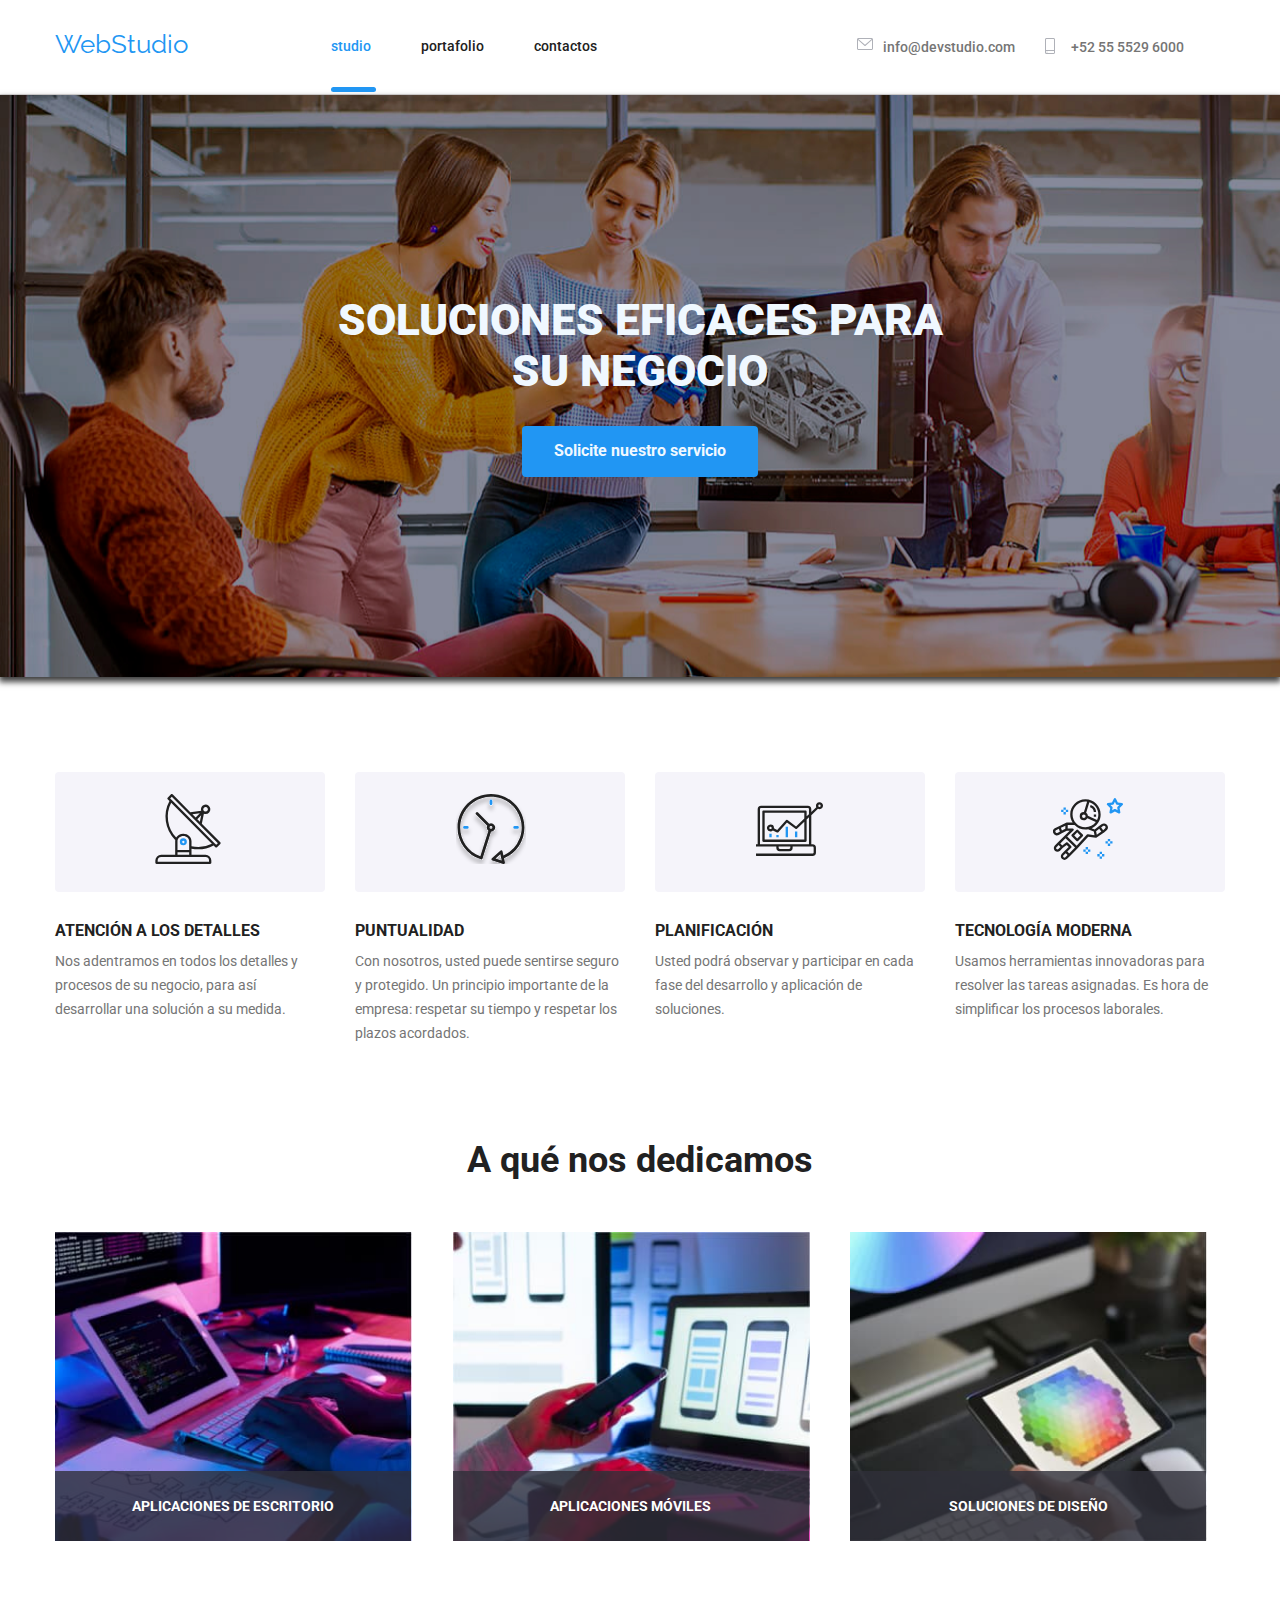
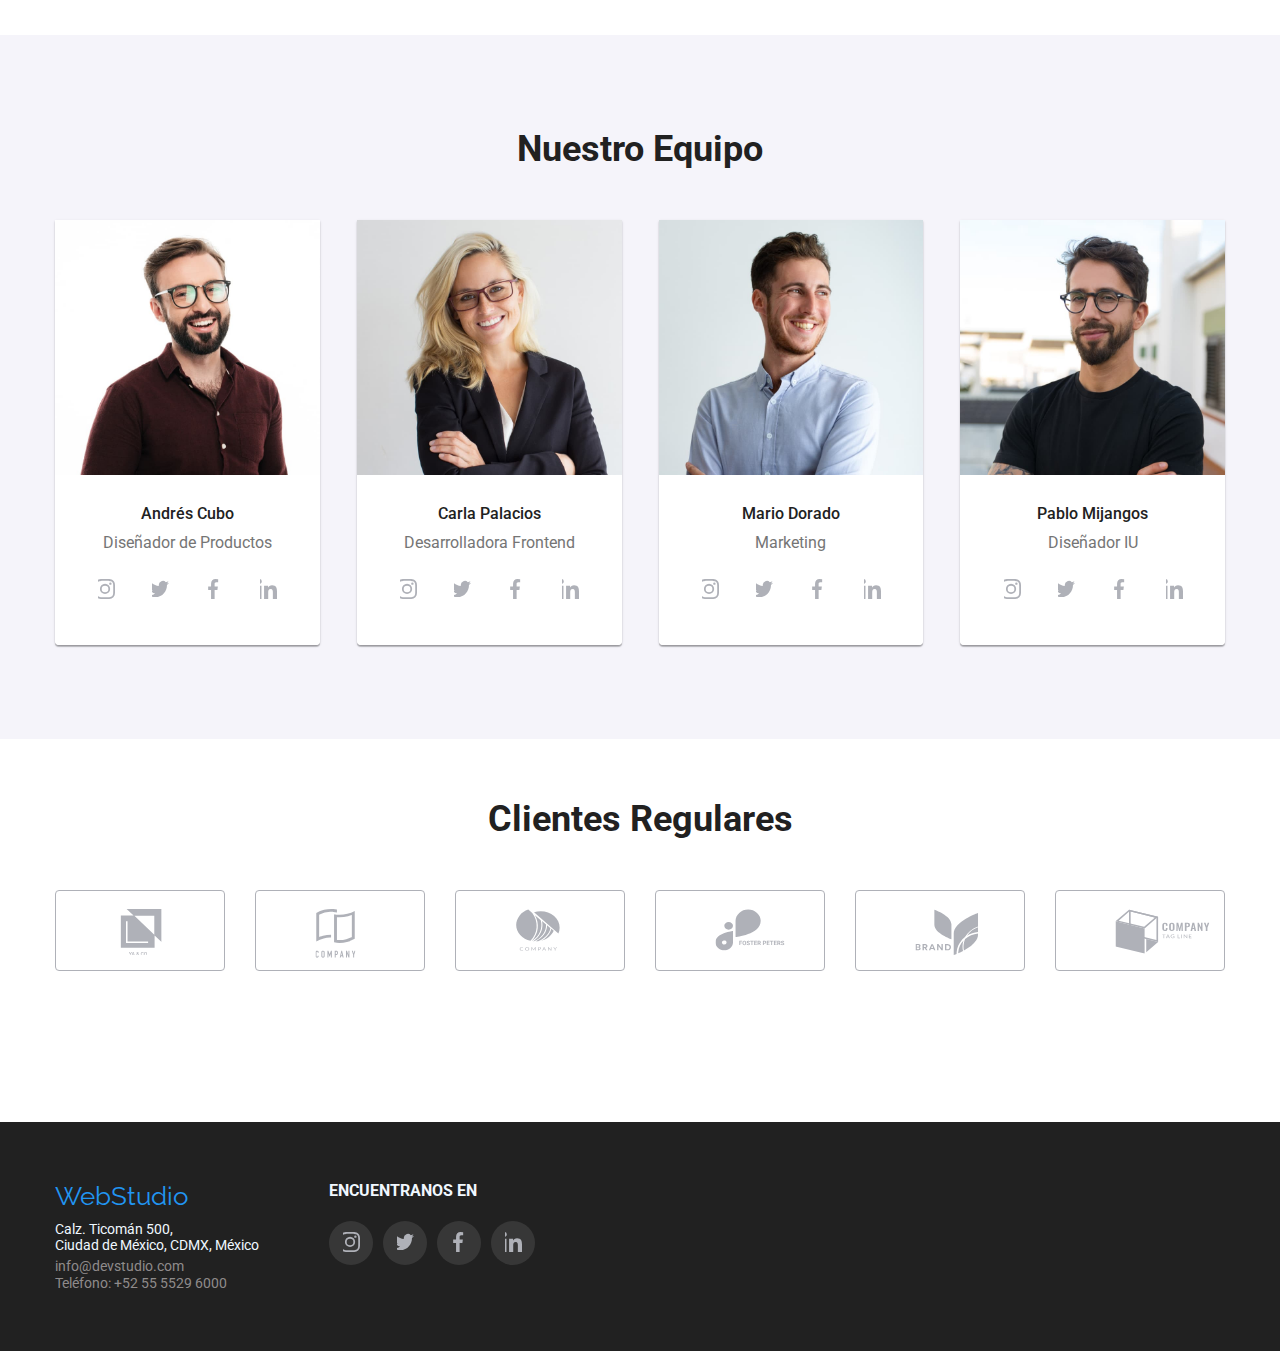
==== commit f1d3d0fe: "Versión 1.5: Se realizó la barra deslizante de la página activa. Completada la tarea 5" ====
--- a/index.html
+++ b/index.html
@@ -32,12 +32,15 @@
             >
             <ul class="list navegation-list">
               <li>
-                <a
-                  href="./index.html"
-                  rel="noreferer noopener"
-                  class="link navegation-links pag-active"
-                  >studio</a
-                >
+                <div class="active-page">
+                  <a
+                    href="./index.html"
+                    rel="noreferer noopener"
+                    class="link navegation-links active-link"
+                    >studio</a
+                  >
+                  <div class="active-bar-studio"></div>
+                </div>
               </li>
               <li>
                 <a
--- a/css/styles.css
+++ b/css/styles.css
@@ -135,10 +135,34 @@
     color: var(--blue-color);
 }
 
-.pag-active {
+.active-page{
+    position: relative;
+}
+
+.active-link {
     font-size: 14px;
     font-weight: 500;
     color: var(--blue-color);
+}
+
+.active-bar-studio {
+    position: absolute;
+    bottom: 0;
+    left: 50px;
+    width: 45px;
+    height: 5px;
+    border-radius: 4px;
+    background-color: var(--blue-color);
+}
+
+.active-bar-portafolio{
+    position: absolute;
+    bottom: 0;
+    left: 50px;
+    width: 65px;
+    height: 5px;
+    border-radius: 4px;
+    background-color: var(--blue-color);
 }
 
 .navegation-info{
@@ -597,10 +621,36 @@
     box-sizing: border-box;
     flex-basis: calc((100% - 60px) / 3);
     border: 1px solid #EEEEEE;
+    overflow: hidden;
 }
 
 .img-services:hover{
     box-shadow: 0px 1px 1px rgba(0, 0, 0, 0.12), 0px 4px 4px rgba(0, 0, 0, 0.06), 1px 4px 6px rgba(0, 0, 0, 0.16);
+}
+
+.img-services:hover .tarjeta-emergente{
+    transform: translateY(0%);
+}
+
+.card-img{
+    position: relative;
+    overflow: hidden;
+}
+
+.tarjeta-emergente{
+    position: absolute;
+    width: inherit;
+    height: 294px;
+    padding: 63px 24px;
+    top: 0;
+    background: rgba(33, 150, 243, 0.9);
+    color: white;
+    font-size: 18px;
+    line-height: 1.6; /* (28/18) = 1.555555556 */
+    letter-spacing: 0.3;
+    transform: translateY(100%);
+    transition-duration: 250ms;
+    transition-timing-function: cubic-bezier(0.4, 0, 0.2, 1);
 }
 
 .cont-img-services{
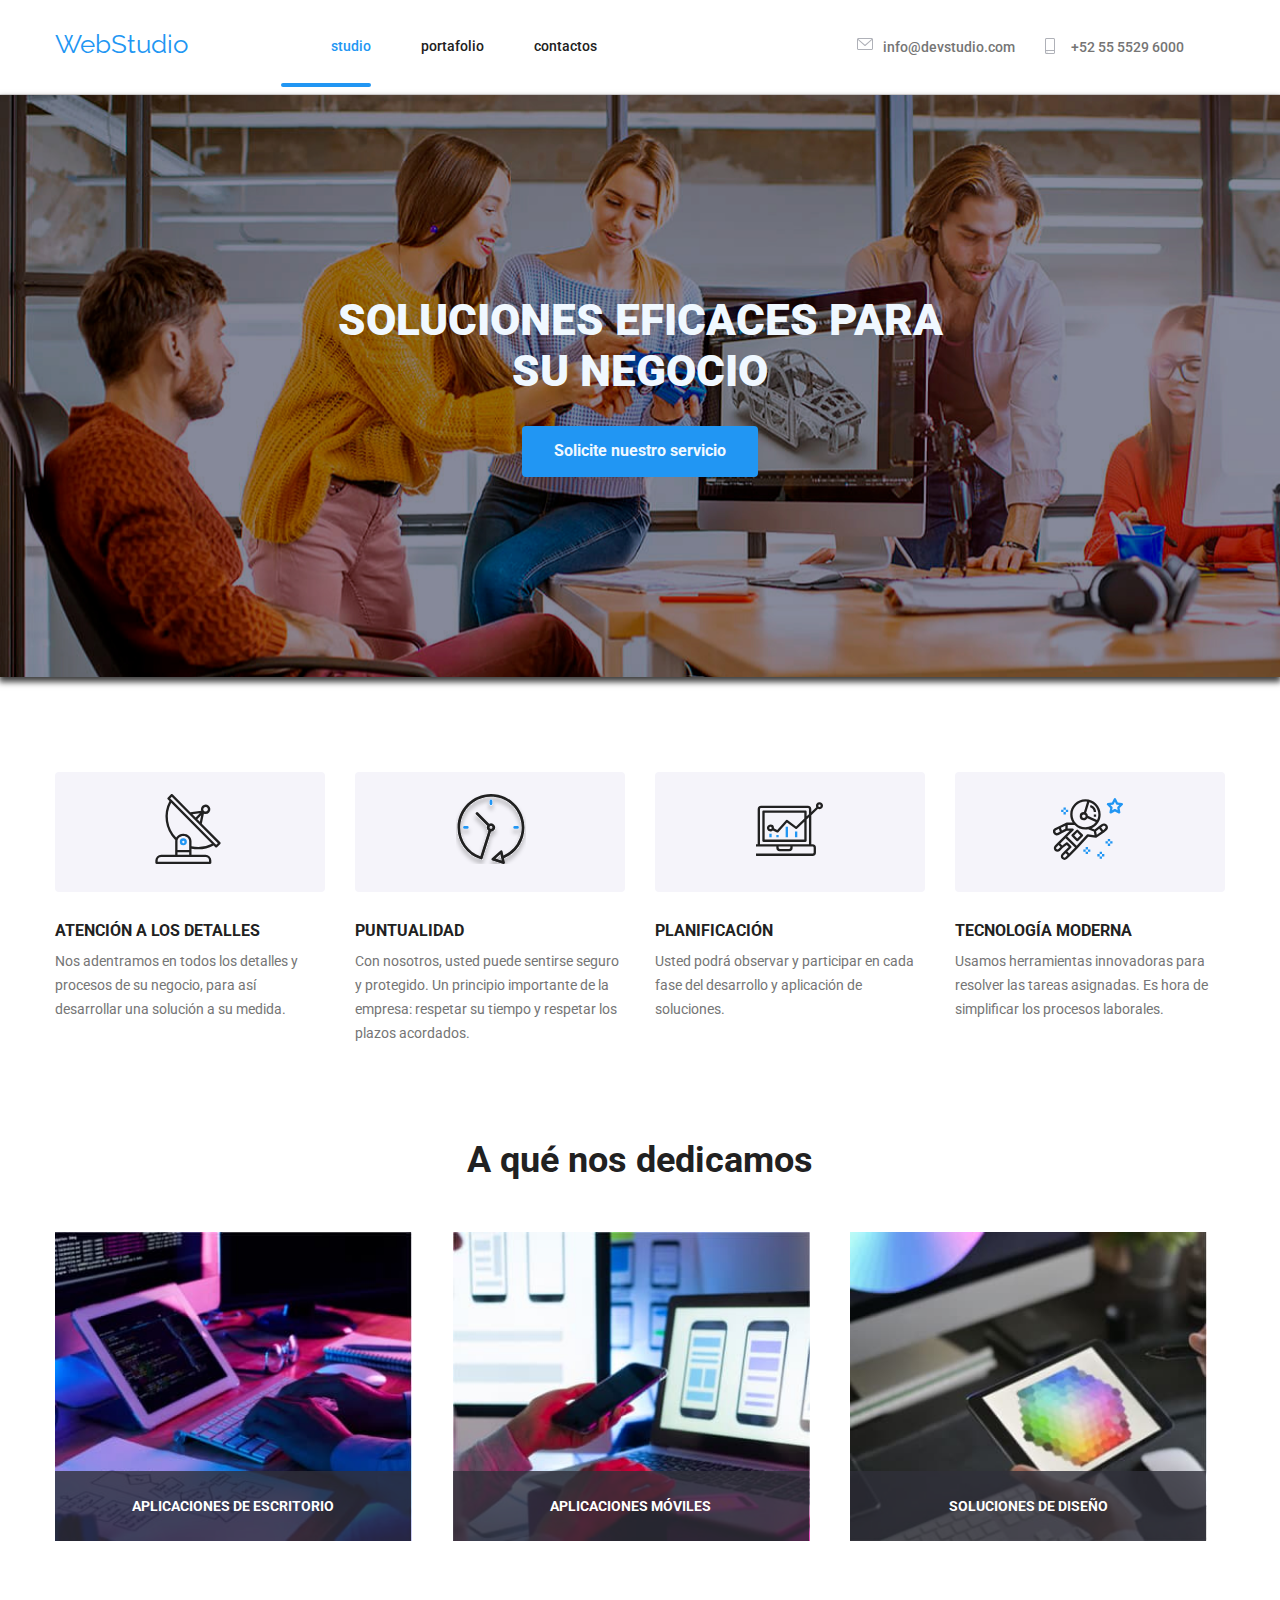
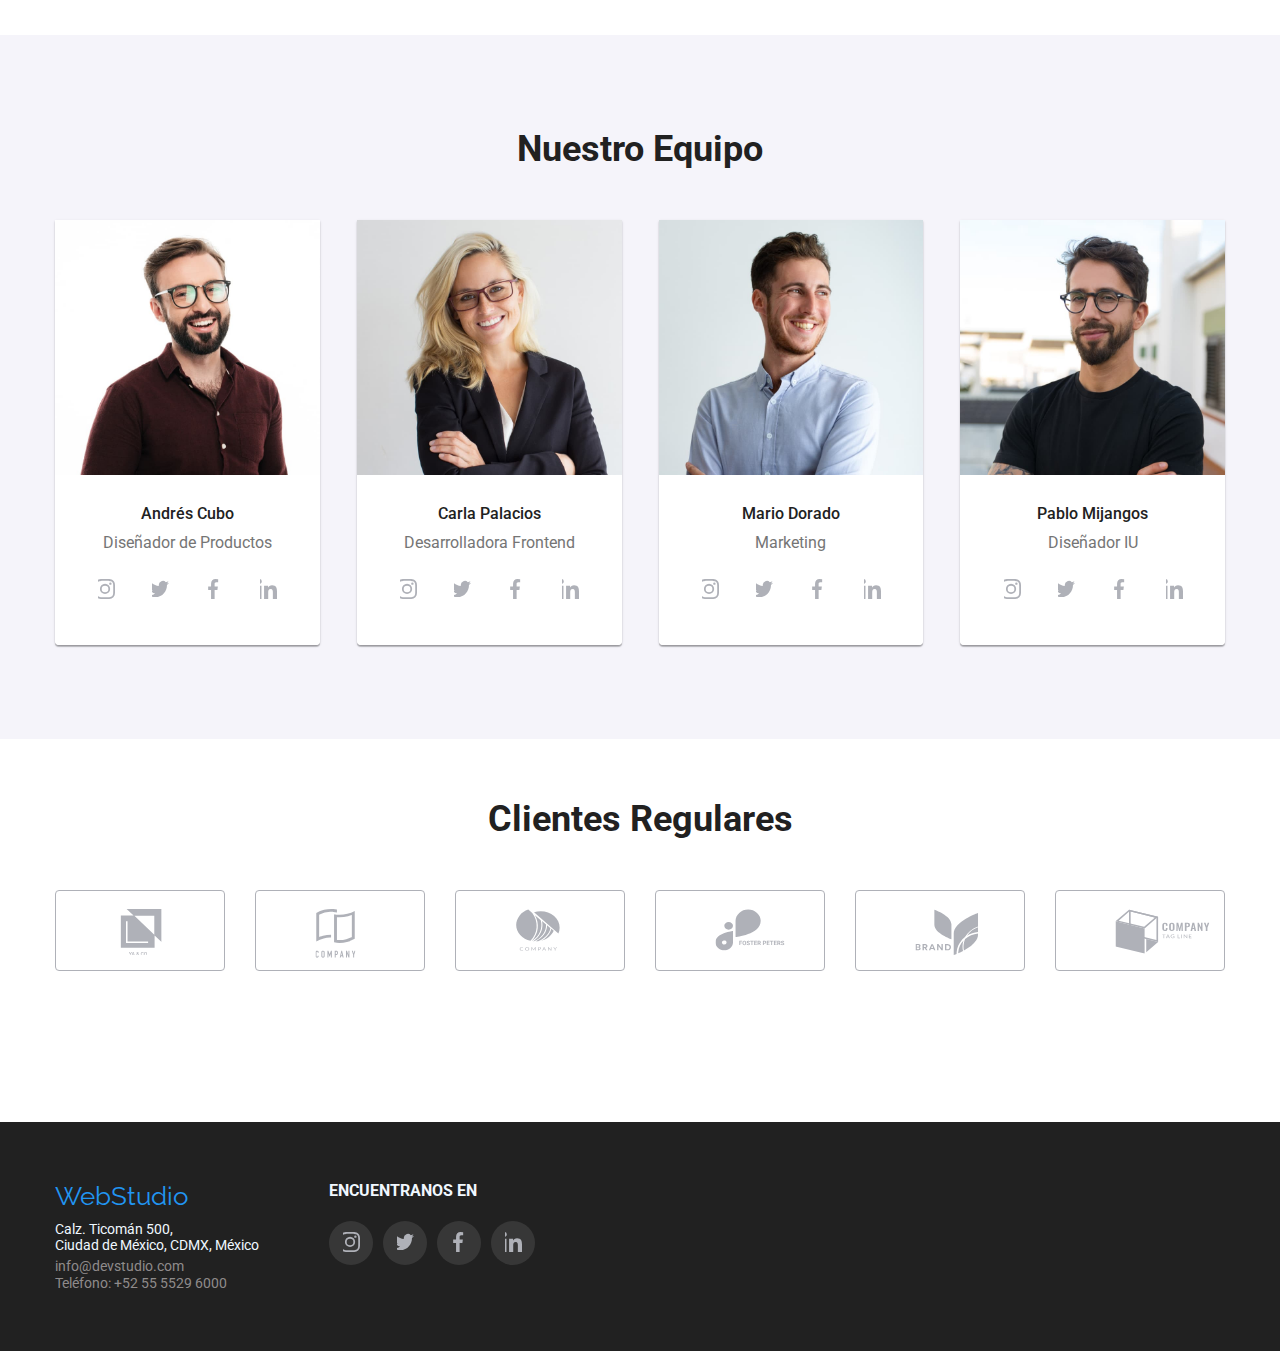
==== commit 8c8cc54f: "Versión 1.8 (correcciones mentor): Segunda corrección realizada" ====
--- a/index.html
+++ b/index.html
@@ -39,7 +39,6 @@
                     class="link navegation-links active-link"
                     >studio</a
                   >
-                  <div class="active-bar-studio"></div>
                 </div>
               </li>
               <li>
--- a/css/styles.css
+++ b/css/styles.css
@@ -117,6 +117,7 @@
 }
 
 .navegation-list{
+    position: relative;
     display: flex;
     margin-left: 93px;
 }
@@ -145,25 +146,37 @@
     color: var(--blue-color);
 }
 
-.active-bar-studio {
+.active-link::after{
+    position: absolute;
+    left: 0;
+    display: block;
+    margin-top: 29px;
+    width: 100%;
+    height: 4px;
+    border-radius: 2px;
+    content: '';
+    background-color: var(--blue-color);
+}
+
+/* .active-bar-studio {
     position: absolute;
     bottom: 0;
     left: 50px;
-    width: 45px;
-    height: 5px;
+    width: 48px;
+    height: 4px;
     border-radius: 4px;
     background-color: var(--blue-color);
-}
-
-.active-bar-portafolio{
+} */
+
+/* .active-bar-portafolio{
     position: absolute;
     bottom: 0;
     left: 50px;
-    width: 65px;
-    height: 5px;
+    width: 78px;
+    height: 4px;
     border-radius: 4px;
     background-color: var(--blue-color);
-}
+} */
 
 .navegation-info{
     display: flex;
@@ -333,7 +346,7 @@
     left: 0;
     width: 100%;
     height: 100%;
-    background-color: #7575758e;
+    background: rgba(0, 0, 0, 0.2);
     visibility: visible;
 }
 
@@ -458,10 +471,9 @@
     height: 70px;
     background: rgba(47, 48, 58, 0.8);
     color: white;
-}
-
-.small-description{
-    padding-top: 27px;
+    display: flex;
+    justify-content: center;
+    align-items: center;
     font-weight: 700;
     text-transform: uppercase;
     text-align: center;
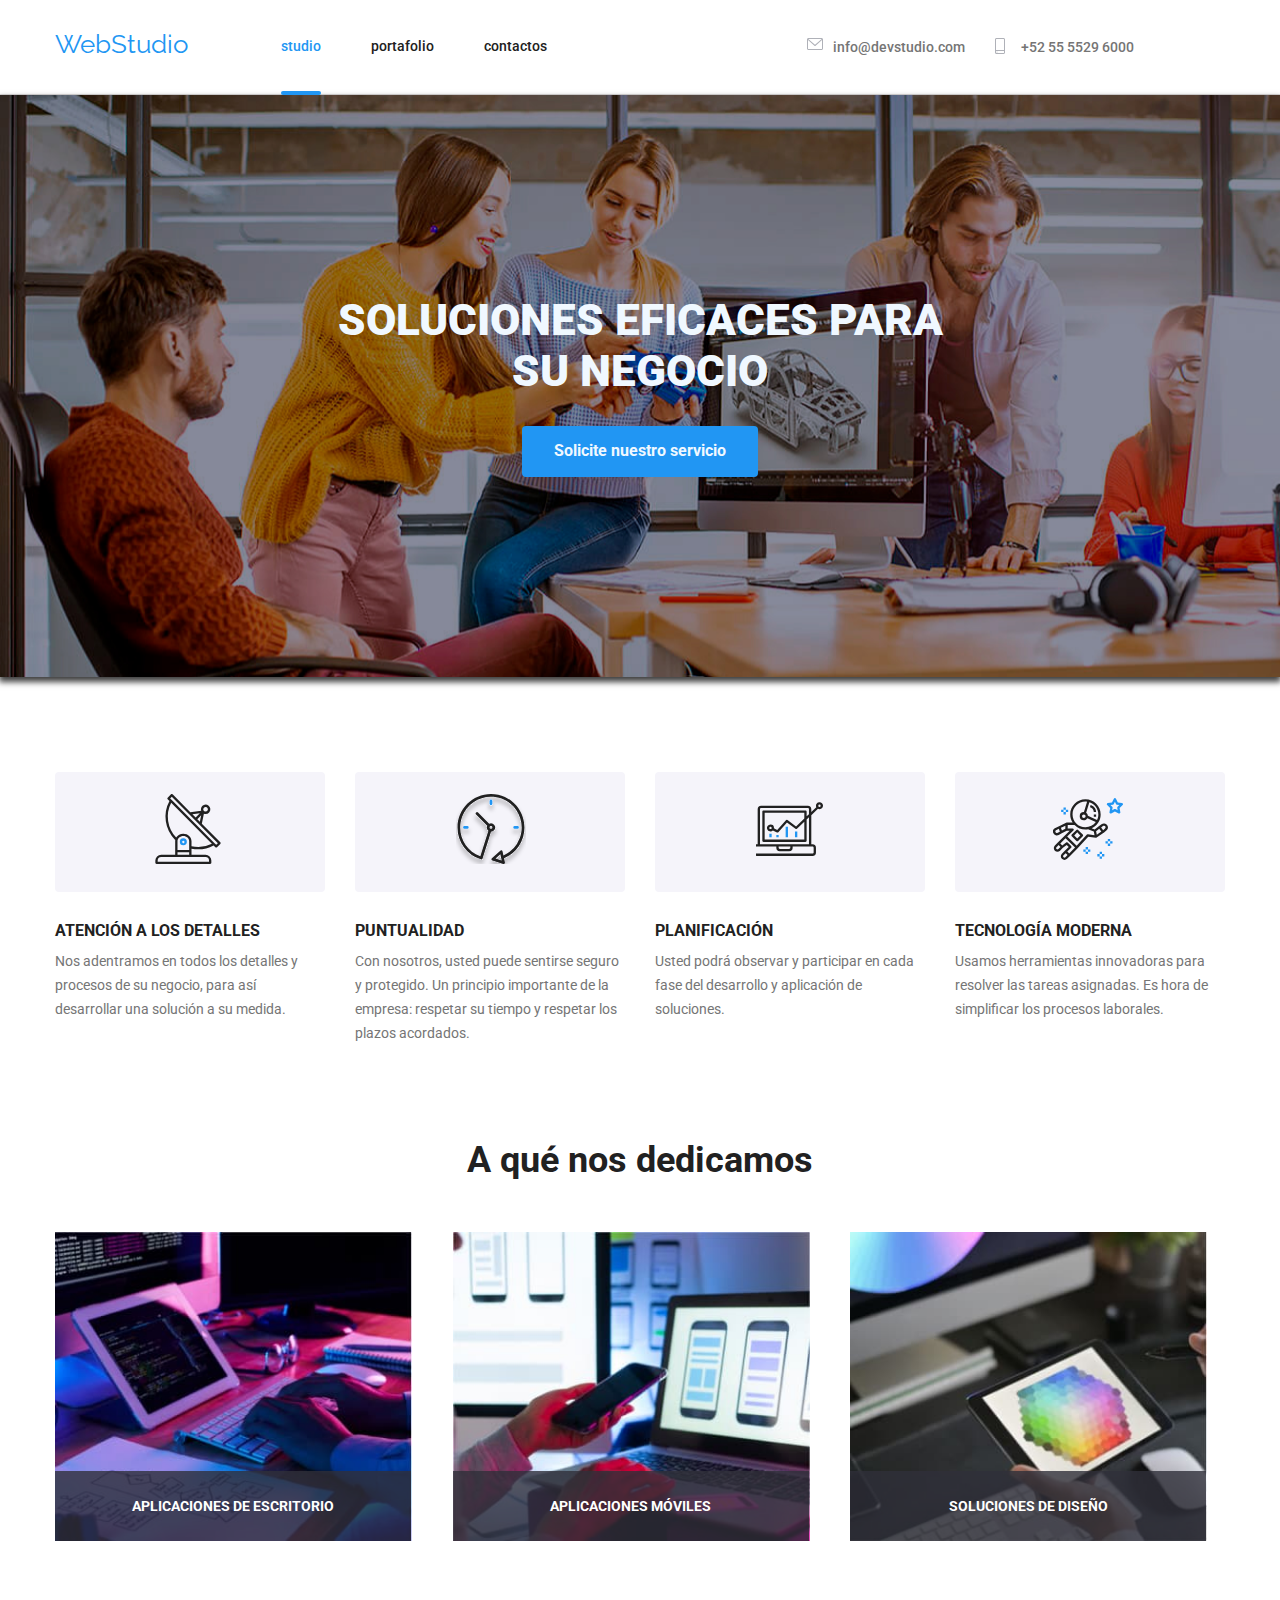
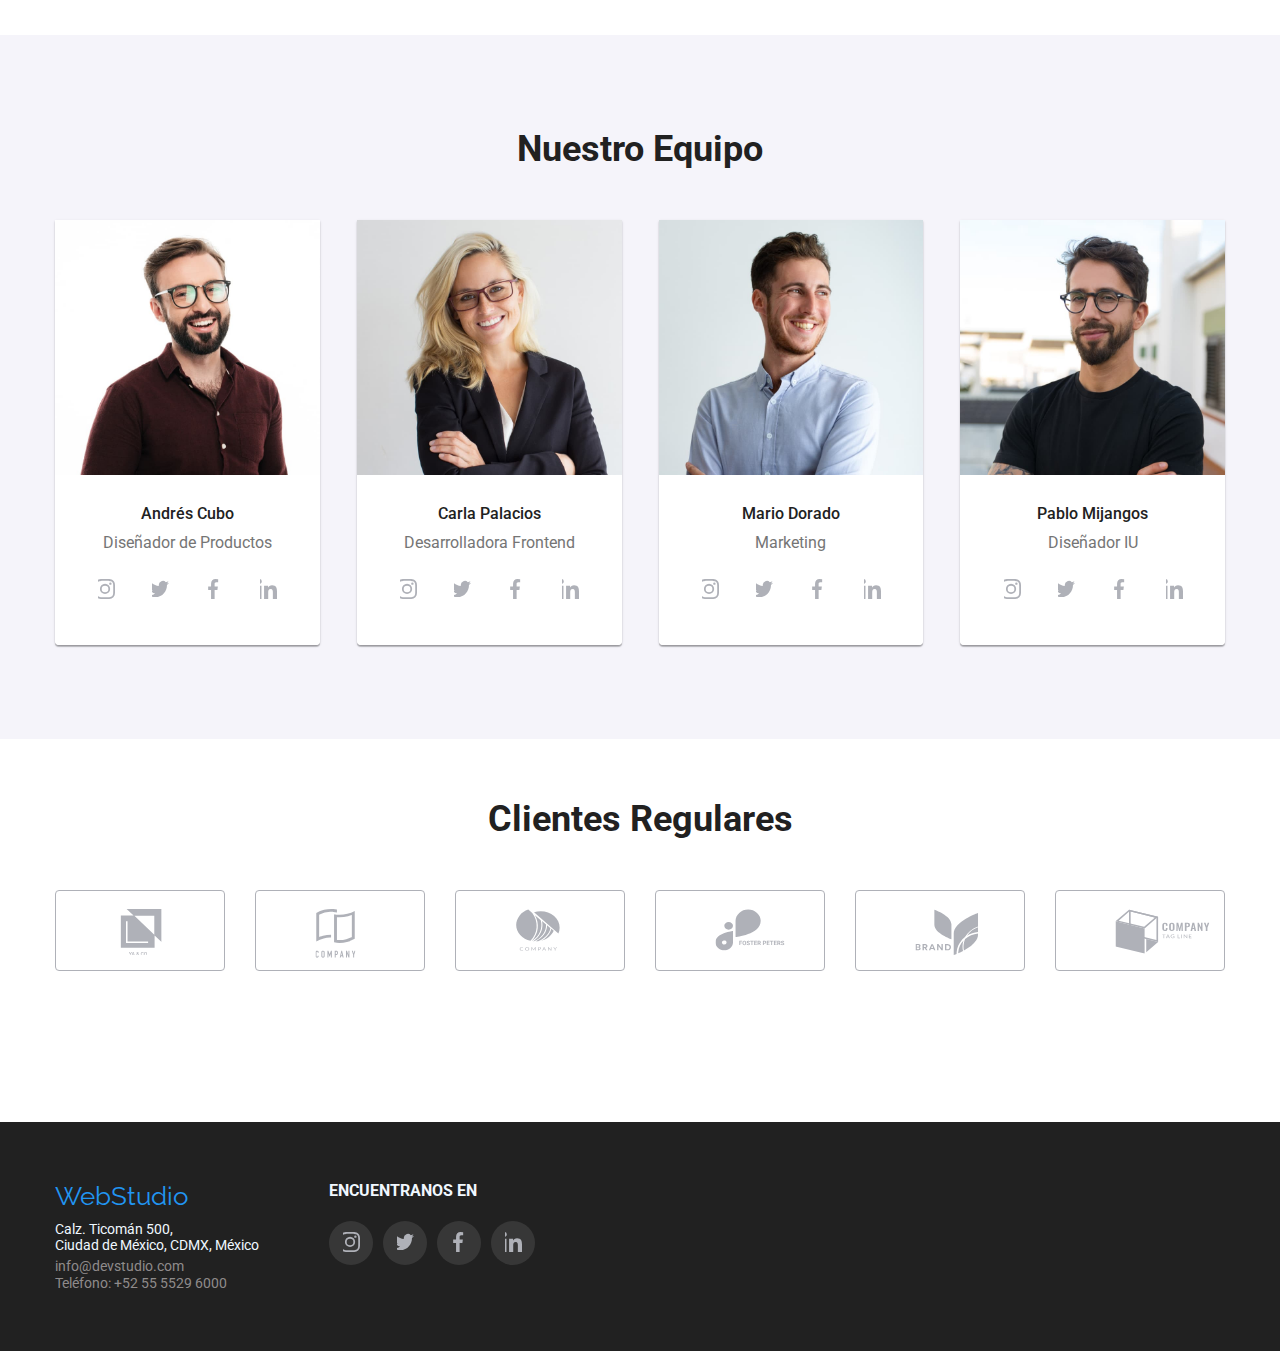
==== commit f768d216: "Versión 2.1: correcciones realizadas (se implementó el SVG)" ====
--- a/index.html
+++ b/index.html
@@ -11,13 +11,15 @@
       href="https://cdnjs.cloudflare.com/ajax/libs/modern-normalize/1.0.0/modern-normalize.min.css"
     />
 
-    <!-- Mis estilos -->
+    <!-- Google styles -->
     <link rel="preconnect" href="https://fonts.googleapis.com" />
     <link rel="preconnect" href="https://fonts.gstatic.com" crossorigin />
     <link
       href="https://fonts.googleapis.com/css2?family=Raleway:wght@700&family=Roboto:wght@400;500;700;900&display=swap"
       rel="stylesheet"
     />
+
+    <!-- Mis estilos -->
     <link rel="stylesheet" href="./css/styles.css" />
     <title>Studio</title>
   </head>
@@ -112,9 +114,11 @@
                 eos in mollitia doloremque a voluptatum distinctio itaque
                 dolores corporis fugit, vel voluptas aperiam beatae.
               </p>
-              <button type="button" class="close-btn" data-modal-close>
-                X
-              </button>
+              <a class="close-btn" data-modal-close>
+                <svg>
+                  <use href="./images/icons.svg#icon-cross"></use>
+                </svg>
+              </a>
             </div>
           </div>
         </div>
--- a/css/styles.css
+++ b/css/styles.css
@@ -122,13 +122,16 @@
     margin-left: 93px;
 }
 
+.navegation-list > li:not(:last-child){
+    margin-right: 50px;
+}
+
 .navegation-links {
     display: block;
     font-size: 14px;
     font-weight: 500;
     color: var(--black-color);
     padding: 38px 0px;
-    margin-left: 50px;
 }
 
 .navegation-links:hover,
@@ -147,36 +150,15 @@
 }
 
 .active-link::after{
+    display: block;
     position: absolute;
-    left: 0;
-    display: block;
-    margin-top: 29px;
     width: 100%;
     height: 4px;
     border-radius: 2px;
+    bottom: -3px;
     content: '';
     background-color: var(--blue-color);
 }
-
-/* .active-bar-studio {
-    position: absolute;
-    bottom: 0;
-    left: 50px;
-    width: 48px;
-    height: 4px;
-    border-radius: 4px;
-    background-color: var(--blue-color);
-} */
-
-/* .active-bar-portafolio{
-    position: absolute;
-    bottom: 0;
-    left: 50px;
-    width: 78px;
-    height: 4px;
-    border-radius: 4px;
-    background-color: var(--blue-color);
-} */
 
 .navegation-info{
     display: flex;
@@ -346,6 +328,7 @@
     left: 0;
     width: 100%;
     height: 100%;
+    z-index: 1;
     background: rgba(0, 0, 0, 0.2);
     visibility: visible;
 }
@@ -360,14 +343,17 @@
     width: 528px;
     height: 581px;
     padding: 2%;
-    left: calc(50% - 264px);
-    top: 221px;
+    top: 50%;
+    left: 50%;
+    transform: translate(-50%, -50%);
+    z-index: 2;
     background-color: white;
     color: #212121;
     display: flex;
 }
 
 .modal > p{
+    position: absolute;
     width: 70%;
     padding: 10px;
     margin-top: 20px;
